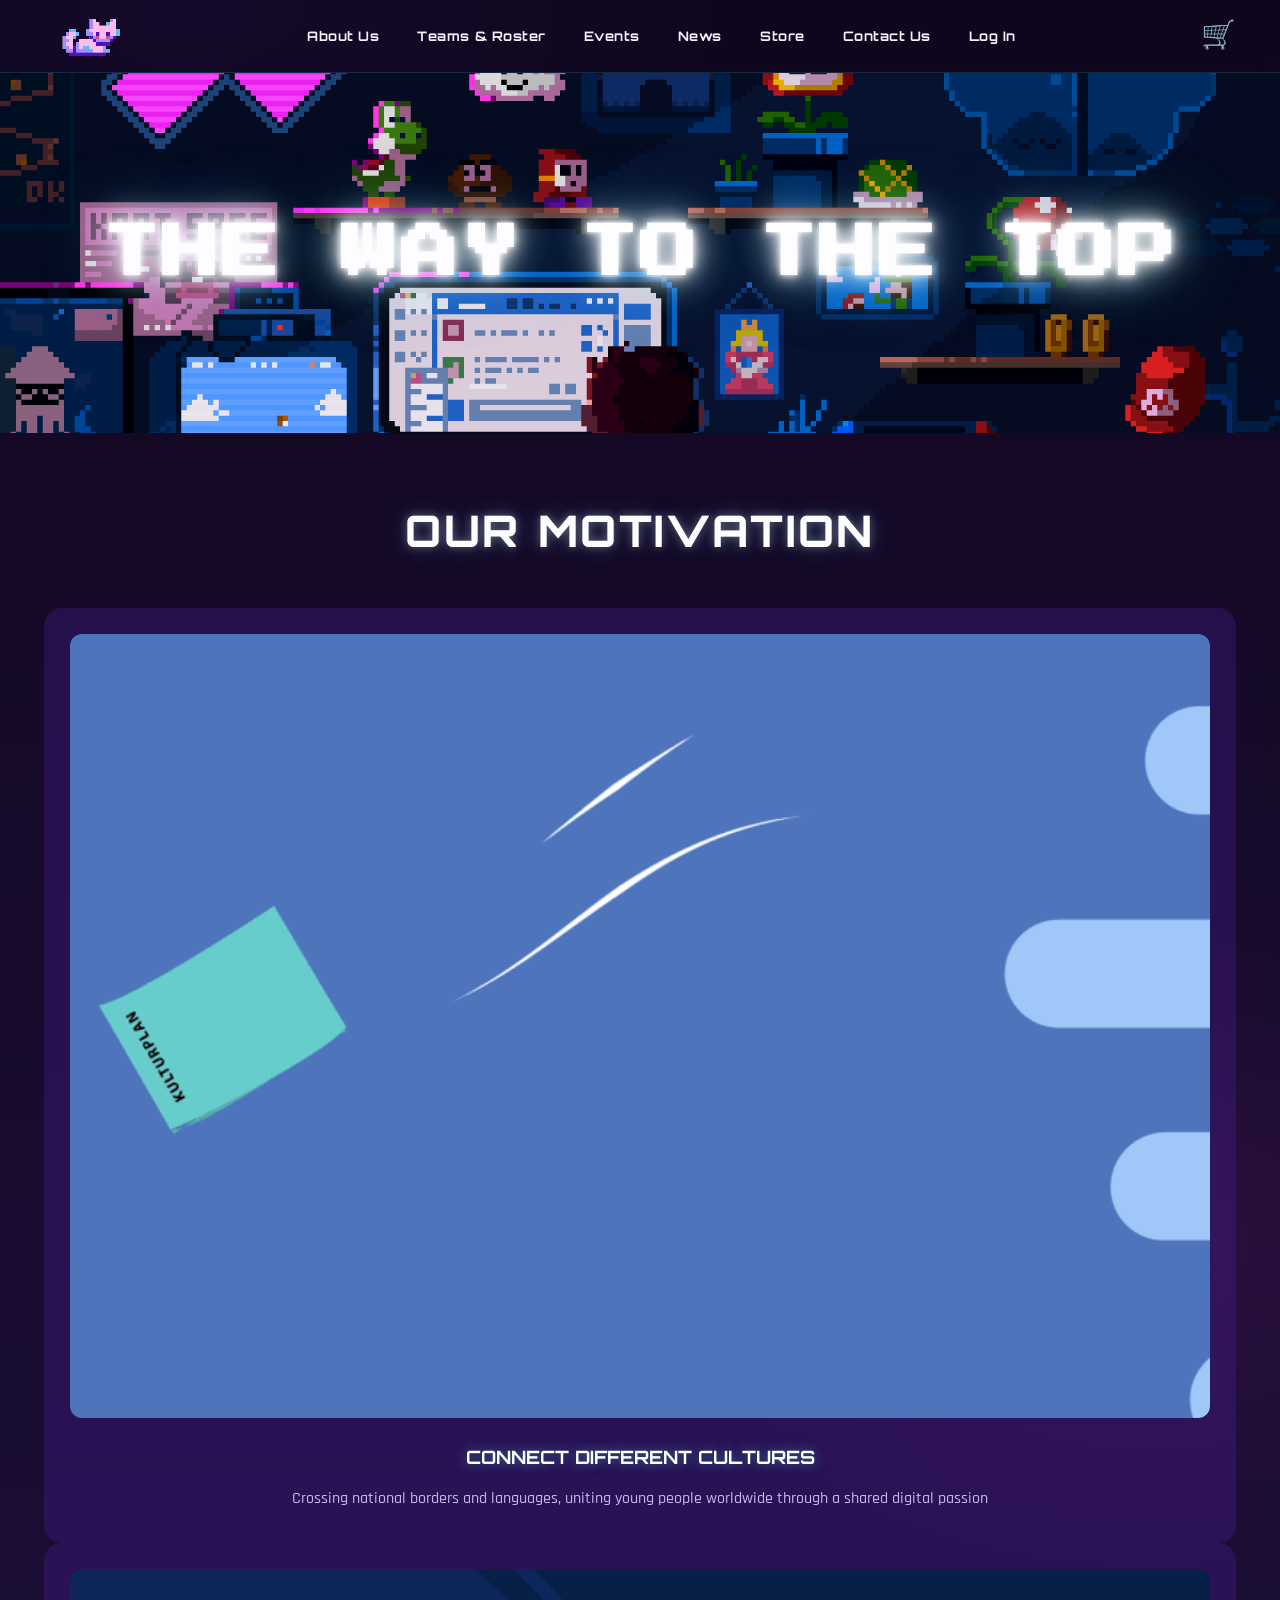
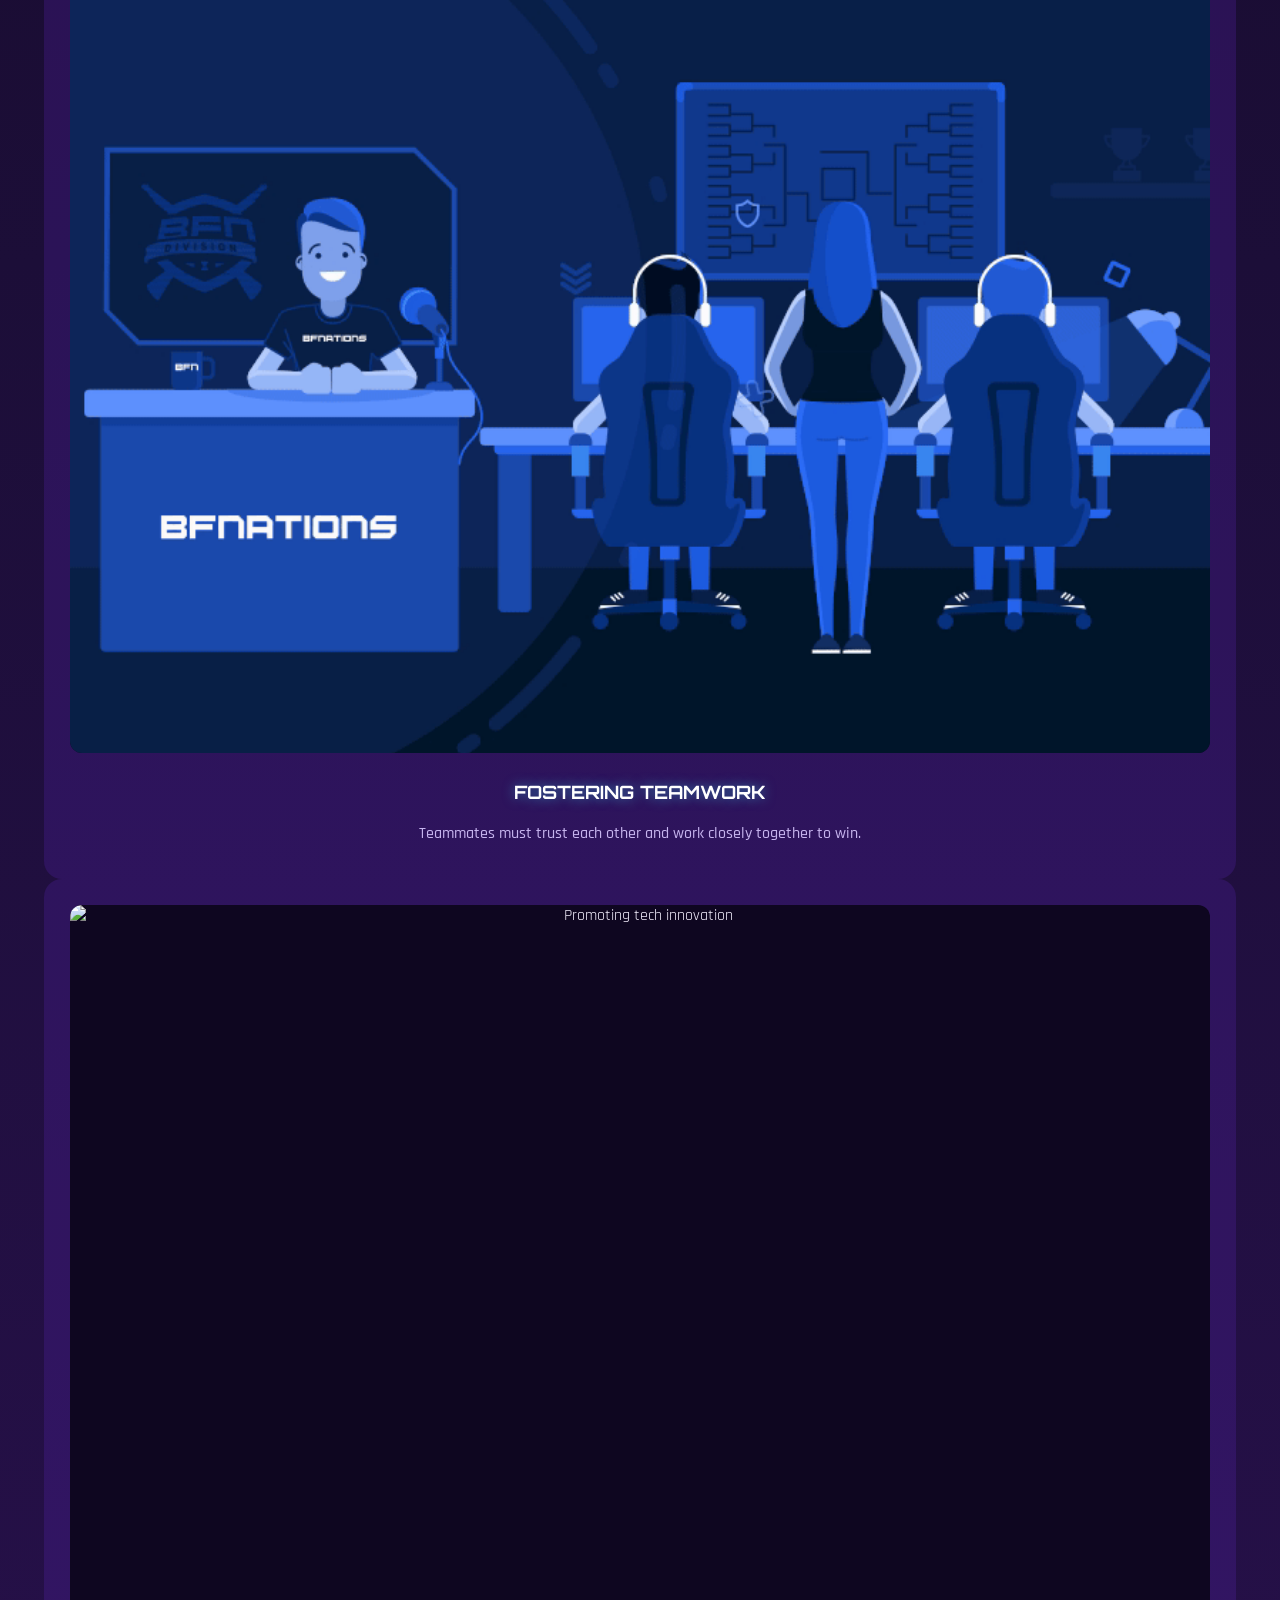
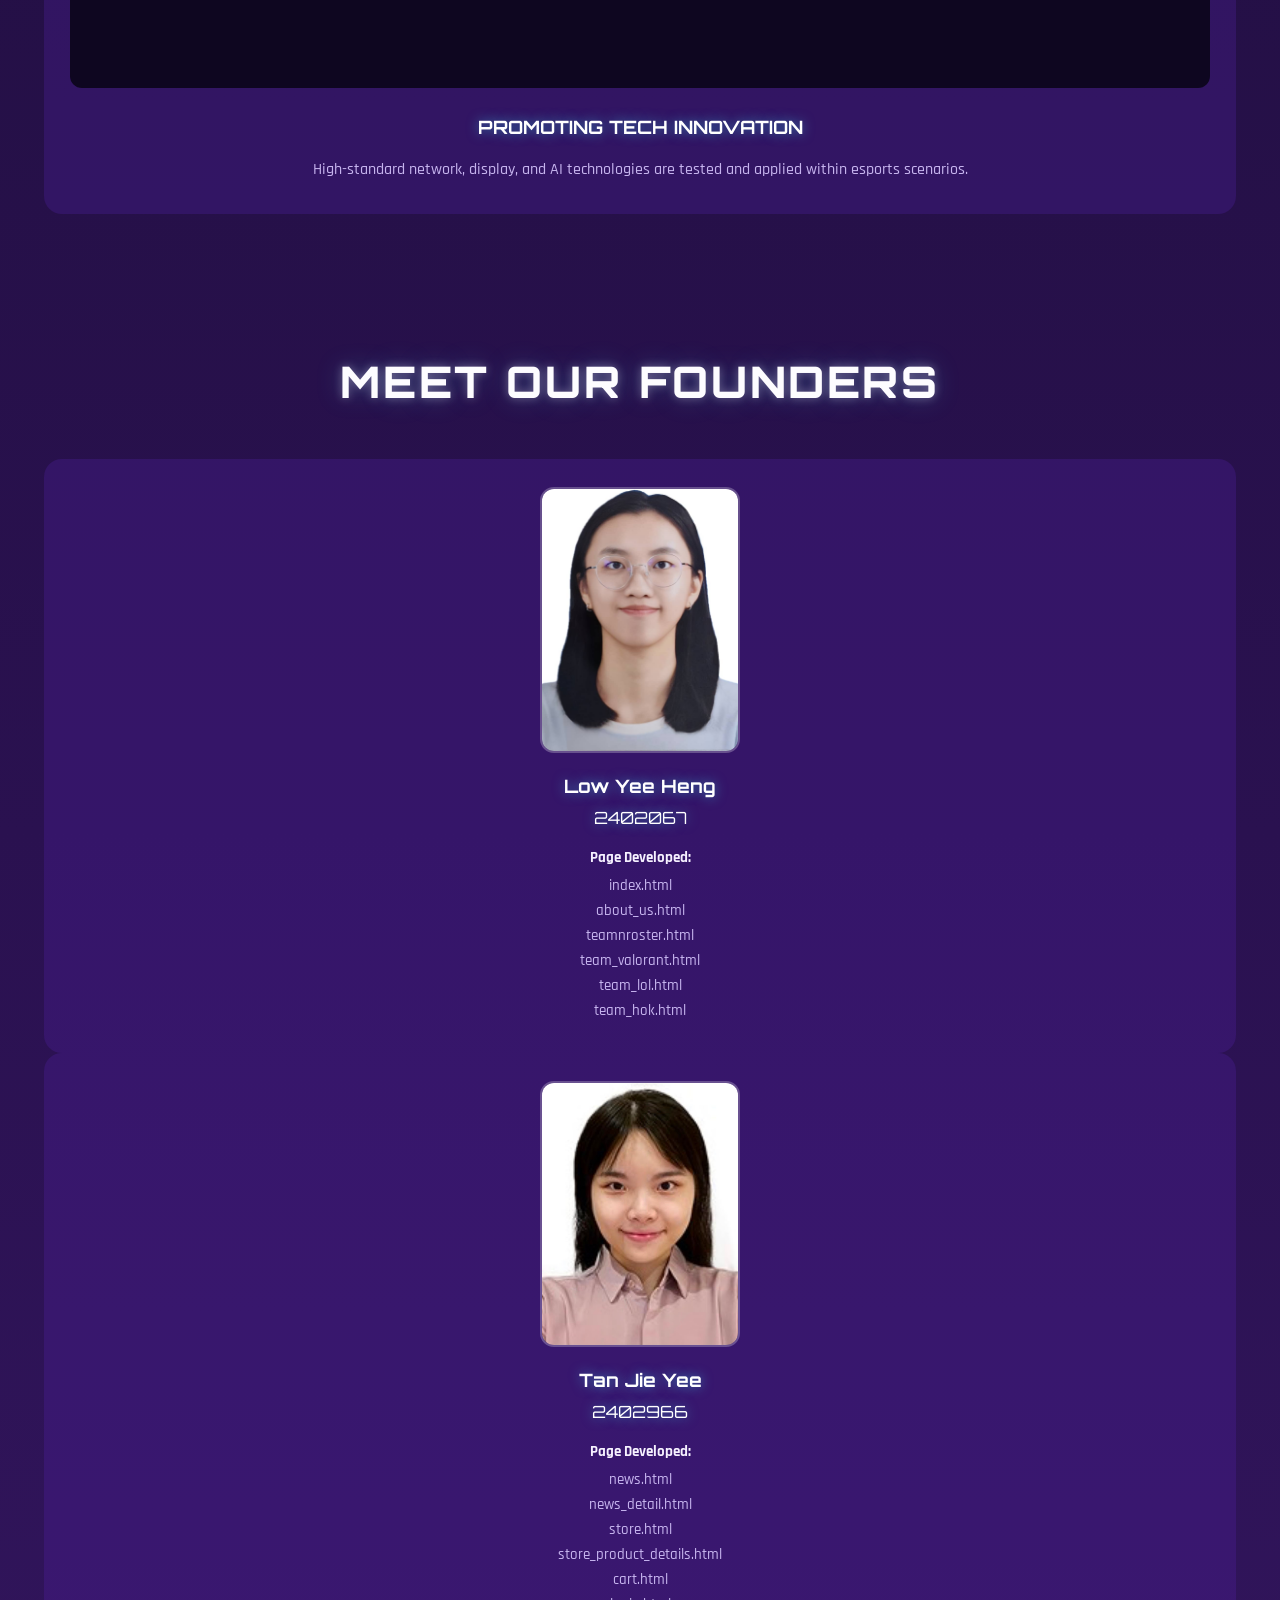
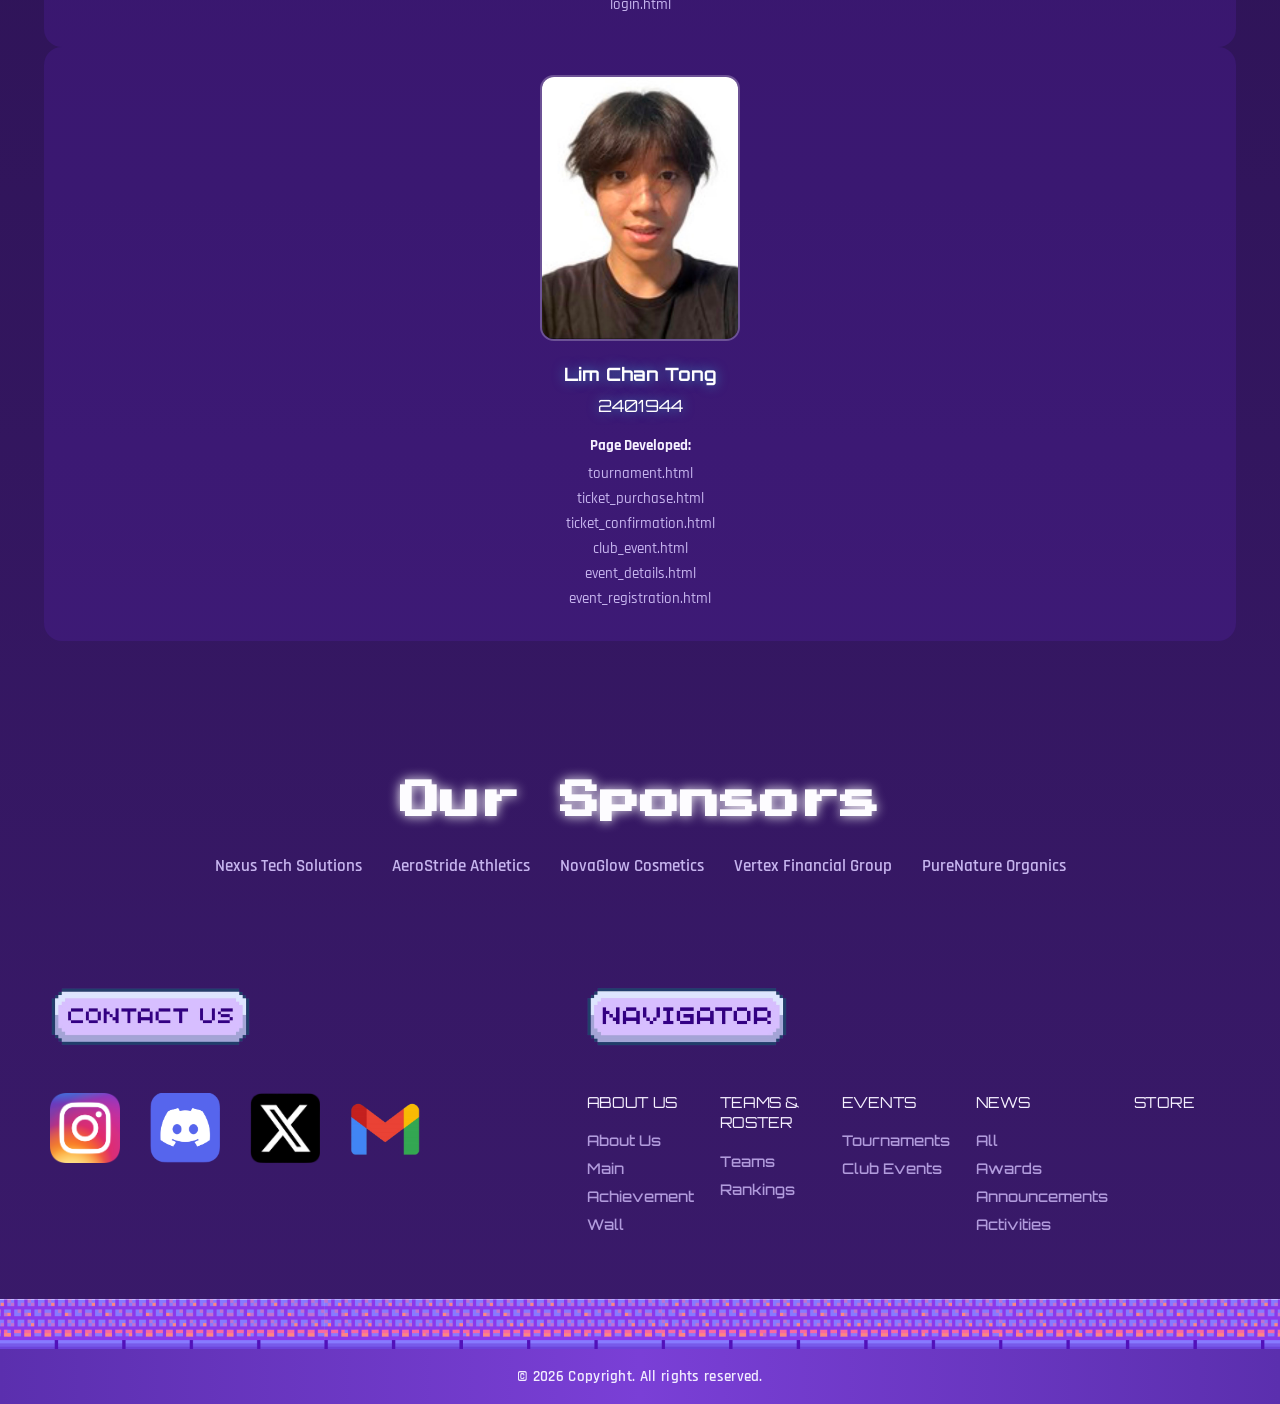
==== index.html @ 373fc05f "Add files via upload" ====
<!DOCTYPE html>
<html lang="en">

<head>
  <meta charset="UTF-8">
  <meta name="viewport" content="width=device-width, initial-scale=1.0">
  <title>Home Page | The Way To The Top</title>
  <link rel="stylesheet" href="asset/css/format.css">
  <link rel="stylesheet" href="https://fonts.googleapis.com">
  <link rel="stylesheet" href="https://fonts.gstatic.com" crossorigin>
  <link rel="stylesheet" href="https://fonts.googleapis.com/css2?family=Press+Start+2P&display=swap">
  <link
    href="https://fonts.googleapis.com/css2?family=Orbitron:wght@500;700;800;900&family=Press+Start+2P&family=Rajdhani:wght@400;500;600;700&display=swap"
    rel="stylesheet">
  <style>
    /* ---------- MOTIVATION ---------- */

    .motive-card {
      background: var(--card-bg);
      border-radius: 18px;
      padding: 26px 26px 32px;
      text-align: center;
      transition: transform .35s ease, box-shadow .35s ease, border-color .35s ease;
    }

    .motive-card:hover {
      transform: translateY(-10px);
      border-color: rgba(62, 230, 255, 0.7);
      box-shadow: 0 14px 40px rgba(0, 0, 0, 0.4), 0 0 22px rgba(62, 230, 255, 0.35), 0 0 46px rgba(255, 63, 240, 0.15);
    }

    .motive-card .img-wrap {
      border-radius: 12px;
      overflow: hidden;
      margin-bottom: 22px;
      aspect-ratio: 16/11;
      background: #0e0620;
    }

    .motive-card .img-wrap img {
      width: 100%;
      height: 100%;
      object-fit: cover;
    }

    .motive-card h3 {
      font-family: var(--font-display);
      font-weight: 700;
      font-size: 1.15rem;
      text-transform: uppercase;
      color: var(--neon-cyan);
      text-shadow: 0 0 12px rgba(62, 230, 255, 0.5);
      margin-bottom: 14px;
      line-height: 1.8;
    }

    .motive-card p {
      font-family: var(--font-body);
      color: var(--text-dim);
      font-size: 1.02rem;
      line-height: 1.5;
      font-weight: 500;
    }

    /* ---------- FOUNDERS ---------- */
    .founder-card {
      background: var(--card-bg);
      border-radius: 18px;
      padding: 28px 24px 30px;
      text-align: center;
      transition: transform .35s ease, box-shadow .35s ease, border-color .35s ease;
    }

    .founder-card:hover {
      transform: translateY(-10px);
      border-color: rgba(255, 63, 240, 0.65);
      box-shadow: 0 14px 40px rgba(0, 0, 0, 0.4), 0 0 22px rgba(255, 63, 240, 0.35), 0 0 46px rgba(62, 230, 255, 0.15);
    }

    .founder-card .photo-wrap {
      width: 200px;
      height: 266px;
      margin: 0 auto 20px;
      border-radius: 14px;
      overflow: hidden;
      border: 2px solid rgba(255, 255, 255, 0.25);
    }

    .founder-card .photo-wrap img {
      width: 100%;
      height: 100%;
      object-fit: cover;
    }

    .founder-card h3 {
      font-family: var(--font-display);
      font-weight: 700;
      font-size: 1.15rem;
      color: var(--neon-cyan);
      text-shadow: 0 0 12px rgba(62, 230, 255, 0.5);
      line-height: 1.4;
      margin-bottom: 2px;
    }

    .founder-card .founder-id {
      margin-top: 8px;
      display: block;
      font-family: var(--font-display);
      font-size: 1.05rem;
      color: var(--neon-cyan);
      text-shadow: 0 0 12px rgba(62, 230, 255, 0.5);
      margin-bottom: 20px;
    }

    .founder-card .dev-label {
      font-family: var(--font-body);
      font-weight: 700;
      color: var(--neon-white);
      font-size: 0.95rem;
      margin-bottom: 6px;
    }

    .founder-card .dev-list {
      font-family: var(--font-body);
      color: var(--text-dim);
      font-size: 0.92rem;
      line-height: 1.7;
      font-weight: 500;
    }

    @media (max-width: 860px) {
      .founder-card .photo-wrap {
        width: min(200px, 70vw);
        height: auto;
        aspect-ratio: 200 / 266;
      }

      .motive-card {
        padding: 22px 20px 28px;
      }
    }

    @media (max-width: 600px) {
      .motive-card h3,
      .founder-card h3 {
        font-size: 1rem;
      }

      .motive-card p,
      .founder-card .dev-list {
        font-size: 0.9rem;
      }

      .founder-card {
        padding: 22px 18px 26px;
      }
    }
  </style>
</head>

<body>

  <!-- ================= NAVBAR ================= -->
  <header class="navbar">
    <a href="index.html" class="nav-logo"><img src="asset/media/deco/logo.png" alt="Club logo"></a>
    <nav class="nav-links" id="navLinks">
      <a href="about_us.html">About Us</a>
      <a href="teamnroster.html">Teams &amp; Roster</a>
      <a href="tournament.html">Events</a>
      <a href="news.html">News</a>
      <a href="store.html">Store</a>
      <a href="index.html#contact-us">Contact Us</a>
      <a href="login.html" id="loginLink">Log In</a>
    </nav>
    <div class="nav-right">
      <a href="cart.html" class="cart-icon">🛒</a>
      <button class="nav-toggle" id="navToggle"><span></span><span></span><span></span></button>
    </div>
  </header>

  <section class="hero">
    <h1>The Way To The Top</h1>
  </section>

  <!-- ================= OUR MOTIVATION ================= -->
  <section id="motivation">
    <h2 class="section-title reveal">Our Motivation</h2>
    <div class="card-grid reveal">
      <article class="motive-card">
        <div class="img-wrap"><img src="asset/media/index/connectdc.gif" alt="Connect different cultures"></div>
        <h3>Connect Different Cultures</h3>
        <p>Crossing national borders and languages, uniting young people worldwide through a shared digital passion</p>
      </article>
      <article class="motive-card">
        <div class="img-wrap"><img src="asset/media/index/fosteringteamwork.gif" alt="Fostering teamwork"></div>
        <h3>Fostering Teamwork</h3>
        <p>Teammates must trust each other and work closely together to win.</p>
      </article>
      <article class="motive-card">
        <div class="img-wrap"><img src="asset/media/index/promotingtechi.gif" alt="Promoting tech innovation"></div>
        <h3>Promoting Tech Innovation</h3>
        <p>High-standard network, display, and AI technologies are tested and applied within esports scenarios.</p>
      </article>
    </div>
  </section>

  <!-- ================= MEET OUR FOUNDERS ================= -->
  <section id="founders">
    <h2 class="section-title reveal">Meet Our Founders</h2>
    <div class="card-grid reveal">
      <article class="founder-card">
        <div class="photo-wrap"><img src="asset/media/index/member1.png" alt="Low Yee Heng"></div>
        <h3>Low Yee Heng</h3>
        <span class="founder-id">2402067</span>
        <div class="dev-label">Page Developed:</div>
        <div class="dev-list">
          index.html<br>
          about_us.html<br>
          teamnroster.html<br>
          team_valorant.html<br>
          team_lol.html<br>
          team_hok.html
        </div>
      </article>
      <article class="founder-card">
        <div class="photo-wrap"><img src="asset/media/index/member2.png" alt="Tan Jie Yee"></div>
        <h3>Tan Jie Yee</h3>
        <span class="founder-id">2402966</span>
        <div class="dev-label">Page Developed:</div>
        <div class="dev-list">
          news.html<br>
          news_detail.html<br>
          store.html<br>
          store_product_details.html<br>
          cart.html<br>
          login.html
        </div>
      </article>
      <article class="founder-card">
        <div class="photo-wrap"><img src="asset/media/index/member3.png" alt="Lim Chan Tong"></div>
        <h3>Lim Chan Tong</h3>
        <span class="founder-id">2401944</span>
        <div class="dev-label">Page Developed:</div>
        <div class="dev-list">
          tournament.html<br>
          ticket_purchase.html<br>
          ticket_confirmation.html<br>
          club_event.html<br>
          event_details.html<br>
          event_registration.html<br>
        </div>
      </article>
    </div>
  </section>

  <!-- ================= OUR SPONSORS ================= -->
  <section id="sponsors">
    <h2 class="sponsors-title reveal">Our Sponsors</h2>
    <div class="sponsors-row reveal">
      <span>Nexus Tech Solutions</span>
      <span>AeroStride Athletics</span>
      <span>NovaGlow Cosmetics</span>
      <span>Vertex Financial Group</span>
      <span>PureNature Organics</span>
    </div>
  </section>

  <!-- ================= CONTACT US / NAVIGATOR ================= -->
  <section class="cn-section" id="contact-us">
    <div class="cn-grid reveal">

      <div>
        <div class="pill-btn">
          <img src="../asset/media/deco/contactus.png" alt="">
        </div>
        <div class="social-row">
          <a href="https://www.instagram.com" target="_blank" rel="noopener noreferrer">
            <img src="../asset/media/deco/ig_icon.png" alt="Instagram">
          </a>
          <a href="https://discord.com" target="_blank" rel="noopener noreferrer">
            <img src="../asset/media/deco/discord_icon.png" alt="Discord">
          </a>
          <a href="https://x.com" target="_blank" rel="noopener noreferrer">
            <img src="../asset/media/deco/x_icon.png" alt="X">
          </a>
          <a href="https://mail.google.com" target="_blank" rel="noopener noreferrer">
            <img src="../asset/media/deco/email_icon.png" alt="Email">
          </a>
        </div>
      </div>

      <div>
        <div class="pill-btn">
          <img src="../asset/media/deco/navigator.png" alt="">
        </div>
        <div class="sitemap-cols">
          <div class="sitemap-col">
            <h4><a href="about_us.html">About Us</a></h4>
            <ul>
              <li>About Us</li>
              <li>Main Achievement Wall</li>
            </ul>
          </div>
          <div class="sitemap-col">
            <h4><a href="teamnroster.html">Teams &amp; Roster</a></h4>
            <ul>
              <li>Teams</li>
              <li>Rankings</li>
            </ul>
          </div>
          <div class="sitemap-col">
            <h4><a href="tournament.html">Events</a></h4>
            <ul>
              <li>Tournaments</li>
              <li>Club Events</li>
            </ul>
          </div>
          <div class="sitemap-col">
            <h4><a href="news.html">News</a></h4>
            <ul>
              <li>All</li>
              <li>Awards</li>
              <li>Announcements</li>
              <li>Activities</li>
            </ul>
          </div>
          <div class="sitemap-col">
            <h4><a href="store.html">Store</a></h4>
          </div>
        </div>
      </div>
    </div>
  </section>

  <!-- ================= BRICK STRIP + COPYRIGHT ================= -->
  <div class="brick-strip"></div>
  <footer class="copyright-bar">
    &copy; 2026 Copyright. All rights reserved.
  </footer>

  <script src="asset/js/format.js"></script>

</body>

</html>
---- asset/css/format.css ----
:root {
    --bg-deep: #12071f;
    --bg-mid: #1c0e38;
    --bg-purple: #2a1150;
    --bg-purple-light: #3a1a6b;
    --neon-cyan: #ffffff;
    --neon-pink: #ff3ff0;
    --neon-white: #f6f1ff;
    --card-bg: rgba(84, 32, 168, 0.28);
    --card-border: rgba(62, 230, 255, 0.30);
    --pill-bg: #e9ddff;
    --pill-text: #241046;
    --text-dim: #c6b4ee;
    --text-dim-2: #b19bdc;
    --font-display: 'Orbitron', sans-serif;
    --font-body: 'Rajdhani', sans-serif;
    --font-pixel: 'Press Start 2P', cursive;
}

* {
    margin: 0;
    padding: 0;
    box-sizing: border-box;
}

html {
    scroll-behavior: smooth;
}

body {
    background:
        radial-gradient(ellipse 900px 500px at 15% 0%, rgba(58, 26, 107, 0.55), transparent 60%),
        radial-gradient(ellipse 900px 600px at 90% 20%, rgba(255, 63, 240, 0.08), transparent 55%),
        linear-gradient(180deg, var(--bg-deep) 0%, var(--bg-mid) 30%, var(--bg-purple) 65%, var(--bg-purple-light) 100%);
    color: var(--neon-white);
    font-family: var(--font-body);
    overflow-x: hidden;
}

a {
    color: inherit;
    text-decoration: none;
}

img {
    display: block;
    max-width: 100%;
}

ul {
    list-style: none;
}

/* ---------- NAV ---------- */
.navbar {
    position: sticky;
    top: 0;
    z-index: 100;
    display: flex;
    align-items: center;
    justify-content: space-between;
    padding: 14px 44px;
    background: rgba(15, 7, 30, 0.72);
    backdrop-filter: blur(10px);
    border-bottom: 1px solid rgba(62, 230, 255, 0.15);
}

.nav-logo {
    display: flex;
    align-items: center;
    gap: 10px;
}

.nav-logo img {
    margin-left: 15px;
    height: 44px;
    width: auto;
    image-rendering: pixelated;
}

.nav-links {
    display: flex;
    align-items: center;
    gap: 34px;
    font-family: var(--font-display);
    font-size: 0.82rem;
    font-weight: 700;
    letter-spacing: 0.04em;
}

.nav-links a {
    position: relative;
    padding: 6px 2px;
    color: var(--neon-white);
    transition: color .25s ease, text-shadow .25s ease;
    white-space: nowrap;
}

.nav-links a::after {
    content: '';
    position: absolute;
    left: 0;
    bottom: -4px;
    width: 0%;
    height: 2px;
    background: var(--neon-cyan);
    box-shadow: 0 0 8px var(--neon-cyan);
    transition: width .25s ease;
}

.nav-links a:hover {
    color: var(--neon-cyan);
    text-shadow: 0 0 10px rgba(62, 230, 255, 0.75);
}

.nav-links a:hover::after {
    width: 100%;
}

.nav-right {
    display: flex;
    align-items: center;
    gap: 26px;
}

.cart-icon {
    font-size: 28px;
    display: flex;
    align-items: center;
    position: relative;
    text-decoration: none !important;
}

.cart-icon:hover {
    transform: translateY(-2px);
}

.nav-toggle {
    display: none;
    flex-direction: column;
    gap: 5px;
    cursor: pointer;
    background: none;
    border: none;
}

.nav-toggle span {
    width: 26px;
    height: 2px;
    background: var(--neon-white);
}

/* ---------- HERO ---------- */
.hero {
    position: relative;
    min-height: 40vh;
    display: flex;
    align-items: center;
    justify-content: center;
    background: #0e0620 url('../media/deco/slogan.gif') center/cover no-repeat;
    text-align: center;
    overflow: hidden;
}

.hero h1 {
    position: relative;
    z-index: 2;
    font-family: var(--font-pixel);
    font-weight: 900;
    font-size: clamp(1.8rem, 5.2vw, 3.6rem);
    letter-spacing: 0.03em;
    text-transform: uppercase;
    color: #fdfcff;
    text-shadow: 0 0 6px #ffffff, 0 0 18px var(--neon-cyan), 0 0 36px var(--neon-cyan), 0 0 70px rgba(62, 230, 255, 0.55);
    padding: 0 20px;
}

section {
    padding: 70px 44px;
    position: relative;
}

.section-title {
    text-align: center;
    font-family: var(--font-display);
    font-weight: 800;
    font-size: clamp(1.8rem, 3.4vw, 2.8rem);
    letter-spacing: 0.06em;
    text-transform: uppercase;
    color: #fdfcff;
    text-shadow: 0 0 10px rgba(246, 241, 255, 0.35), 0 0 26px rgba(62, 230, 255, 0.25);
    margin-bottom: 50px;
}


/* ---------- SPONSORS ---------- */
.sponsors-title {
    text-align: center;
    font-family: var(--font-pixel);
    font-size: 2.5rem;
    color: #fdfcff;
    text-shadow: 0 0 12px var(--neon-cyan);
    margin-bottom: 14px;
}

.sponsors-cross {
    text-align: center;
    color: var(--neon-cyan);
    text-shadow: 0 0 10px var(--neon-cyan);
    font-size: 1rem;
    margin-bottom: 34px;
}

.sponsors-row {
    max-width: 1100px;
    margin: 0 auto;
    display: flex;
    flex-wrap: wrap;
    justify-content: center;
    gap: 20px 30px;
}

.sponsors-row span {
    margin-top: 20px;
    font-family: var(--font-body);
    font-weight: 600;
    font-size: 1.08rem;
    color: var(--text-dim);
}

.sponsors-row span:hover {
    color: var(--neon-white);
    text-shadow: 0 0 10px rgba(246, 241, 255, 0.6);
}

/* ---------- CONTACT / NAVIGATOR ---------- */
.cn-section {
    padding-top: 20px;
    padding-bottom: 20px;
}

.cn-grid {
    max-width: 1180px;
    margin: 0 auto;
    display: grid;
    grid-template-columns: 1fr 1.35fr;
    gap: 60px;
    align-items: start;
}

.pill-btn {
    display: inline-flex;
    align-items: center;
    gap: 10px;
    margin-bottom: 26px;
}

.pill-btn img {
    width: 200px;
    height: 100px;
    object-fit: contain;
}

.social-row {
    display: flex;
    gap: 30px;
}

.social-row a {
    width: 70px;
    height: 70px;
    overflow: hidden;
}

.social-row a img {
    width: 100%;
    height: 100%;
    object-fit: cover;
}

.social-row a:hover {
    transform: translateY(-4px);
    border-color: var(--neon-cyan);
    box-shadow: 0 0 16px rgba(62, 230, 255, 0.55);
}

.sitemap-cols {
    display: grid;
    grid-template-columns: repeat(5, 1fr);
    gap: 26px;
}

.sitemap-col h4 {
    font-family: var(--font-display);
    color: white;
    font-weight: 100;
    font-size: 0.95rem;
    letter-spacing: -0.02em;
    text-transform: uppercase;
    margin-bottom: 14px;
    line-height: 1.35;
}

.sitemap-col h4 a {
    color: var(--neon-white);
}

.sitemap-col h4 a:hover {
    color: var(--neon-pink);
    text-shadow: 0 0 10px rgba(255, 63, 240, 0.7);
}

.sitemap-col ul li {
    color: var(--text-dim-2);
    font-size: 0.92rem;
    font-weight: 500;
    line-height: 1.9;
    font-family: var(--font-display)
}

/* ---------- BRICK STRIP + FOOTER ---------- */
.brick-strip {
    height: 50px;
    width: 100%;
    background-image: url('../media/deco/brick_strip.png');
    background-repeat: repeat-x;
    background-size: auto 100%;
    margin-top: 40px;
}

.copyright-bar {
    background: linear-gradient(90deg, #5b2fae, #7a3fd6, #5b2fae);
    text-align: center;
    padding: 18px 20px;
    font-family: var(--font-body);
    font-weight: 600;
    font-size: 0.95rem;
    color: #f2ecff;
    letter-spacing: 0.02em;
}

.reveal {
    opacity: 0;
    transform: translateY(20px);
    transition: opacity 0.6s ease, transform 0.6s ease;
}

.reveal.visible {
    opacity: 1;
    transform: translateY(0);
}

/* ---------- RESPONSIVE ---------- */

@media (max-width: 1100px) {
    .navbar {
        padding: 14px 28px;
    }

    .nav-links {
        gap: 22px;
        font-size: 0.76rem;
    }

    section {
        padding-left: 30px;
        padding-right: 30px;
    }

    .cn-grid {
        gap: 40px;
    }

    .sitemap-cols {
        gap: 20px;
    }
}

@media (max-width: 860px) {
    .navbar {
        padding: 12px 22px;
    }

    .nav-logo img {
        margin-left: 0;
        height: 40px;
    }

    .nav-links {
        position: fixed;
        top: 64px;
        left: 0;
        right: 0;
        flex-direction: column;
        align-items: flex-start;
        gap: 0;
        width: 100%;
        max-height: calc(100vh - 64px);
        overflow-y: auto;
        background: rgba(15, 7, 30, 0.97);
        padding: 10px 30px 22px;
        border-bottom: 1px solid rgba(62, 230, 255, 0.2);
        transform: translateY(-130%);
        opacity: 0;
        pointer-events: none;
        transition: transform .3s ease, opacity .3s ease;
    }

    .nav-links.open {
        transform: translateY(0);
        opacity: 1;
        pointer-events: auto;
    }

    .nav-links a {
        padding: 12px 0;
        width: 100%;
    }

    .nav-toggle {
        display: flex;
    }

    .nav-right {
        gap: 16px;
    }

    section {
        padding: 55px 22px;
    }

    .hero {
        min-height: 35vh;
    }

    .cn-grid {
        grid-template-columns: 1fr;
        gap: 40px;
    }

    .sitemap-cols {
        grid-template-columns: repeat(3, minmax(0, 1fr));
        row-gap: 28px;
    }

    .card-grid {
        grid-template-columns: repeat(2, minmax(0, 1fr));
    }
}

@media (max-width: 600px) {
    .navbar {
        padding: 10px 16px;
    }

    .nav-logo img {
        height: 34px;
    }

    .cart-icon {
        font-size: 24px;
    }

    .nav-toggle span {
        width: 23px;
    }

    .nav-links {
        top: 54px;
        max-height: calc(100vh - 54px);
        padding-left: 20px;
        padding-right: 20px;
    }

    .hero {
        min-height: 30vh;
        background-position: center;
    }

    .hero h1 {
        font-size: clamp(1.35rem, 7vw, 2.2rem);
        padding: 0 12px;
    }

    section {
        padding: 45px 16px;
    }

    .section-title {
        font-size: clamp(1.45rem, 6vw, 2.1rem);
        margin-bottom: 35px;
    }

    .sponsors-title {
        font-size: clamp(1.5rem, 7vw, 2.2rem);
    }

    .sponsors-row {
        gap: 12px 20px;
    }

    .sponsors-row span {
        font-size: 0.95rem;
    }

    .cn-grid {
        gap: 30px;
    }

    .pill-btn img {
        width: min(200px, 80vw);
        height: auto;
    }

    .social-row {
        gap: 16px;
        flex-wrap: wrap;
    }

    .social-row a {
        width: 58px;
        height: 58px;
    }

    .sitemap-cols {
        grid-template-columns: repeat(2, minmax(0, 1fr));
        gap: 24px 16px;
    }

    .sitemap-col h4 {
        font-size: 0.82rem;
    }

    .sitemap-col ul li {
        font-size: 0.82rem;
        line-height: 1.7;
    }

    .brick-strip {
        height: 35px;
        margin-top: 25px;
    }

    .copyright-bar {
        padding: 14px 12px;
        font-size: 0.82rem;
    }
}

@media (max-width: 420px) {
    .sitemap-cols {
        grid-template-columns: 1fr;
    }

    .social-row {
        gap: 12px;
    }

    .social-row a {
        width: 52px;
        height: 52px;
    }

    .hero h1 {
        font-size: 1.25rem;
    }

    .section-title {
        font-size: 1.35rem;
    }
}

/* Prevent long text, images and grid items from forcing horizontal overflow */
section,
.cn-grid,
.sitemap-cols,
.sponsors-row,
.navbar,
.nav-links,
.card-grid {
    min-width: 0;
}

h1,
h2,
h3,
h4,
p,
a,
li,
span {
    overflow-wrap: break-word;
}
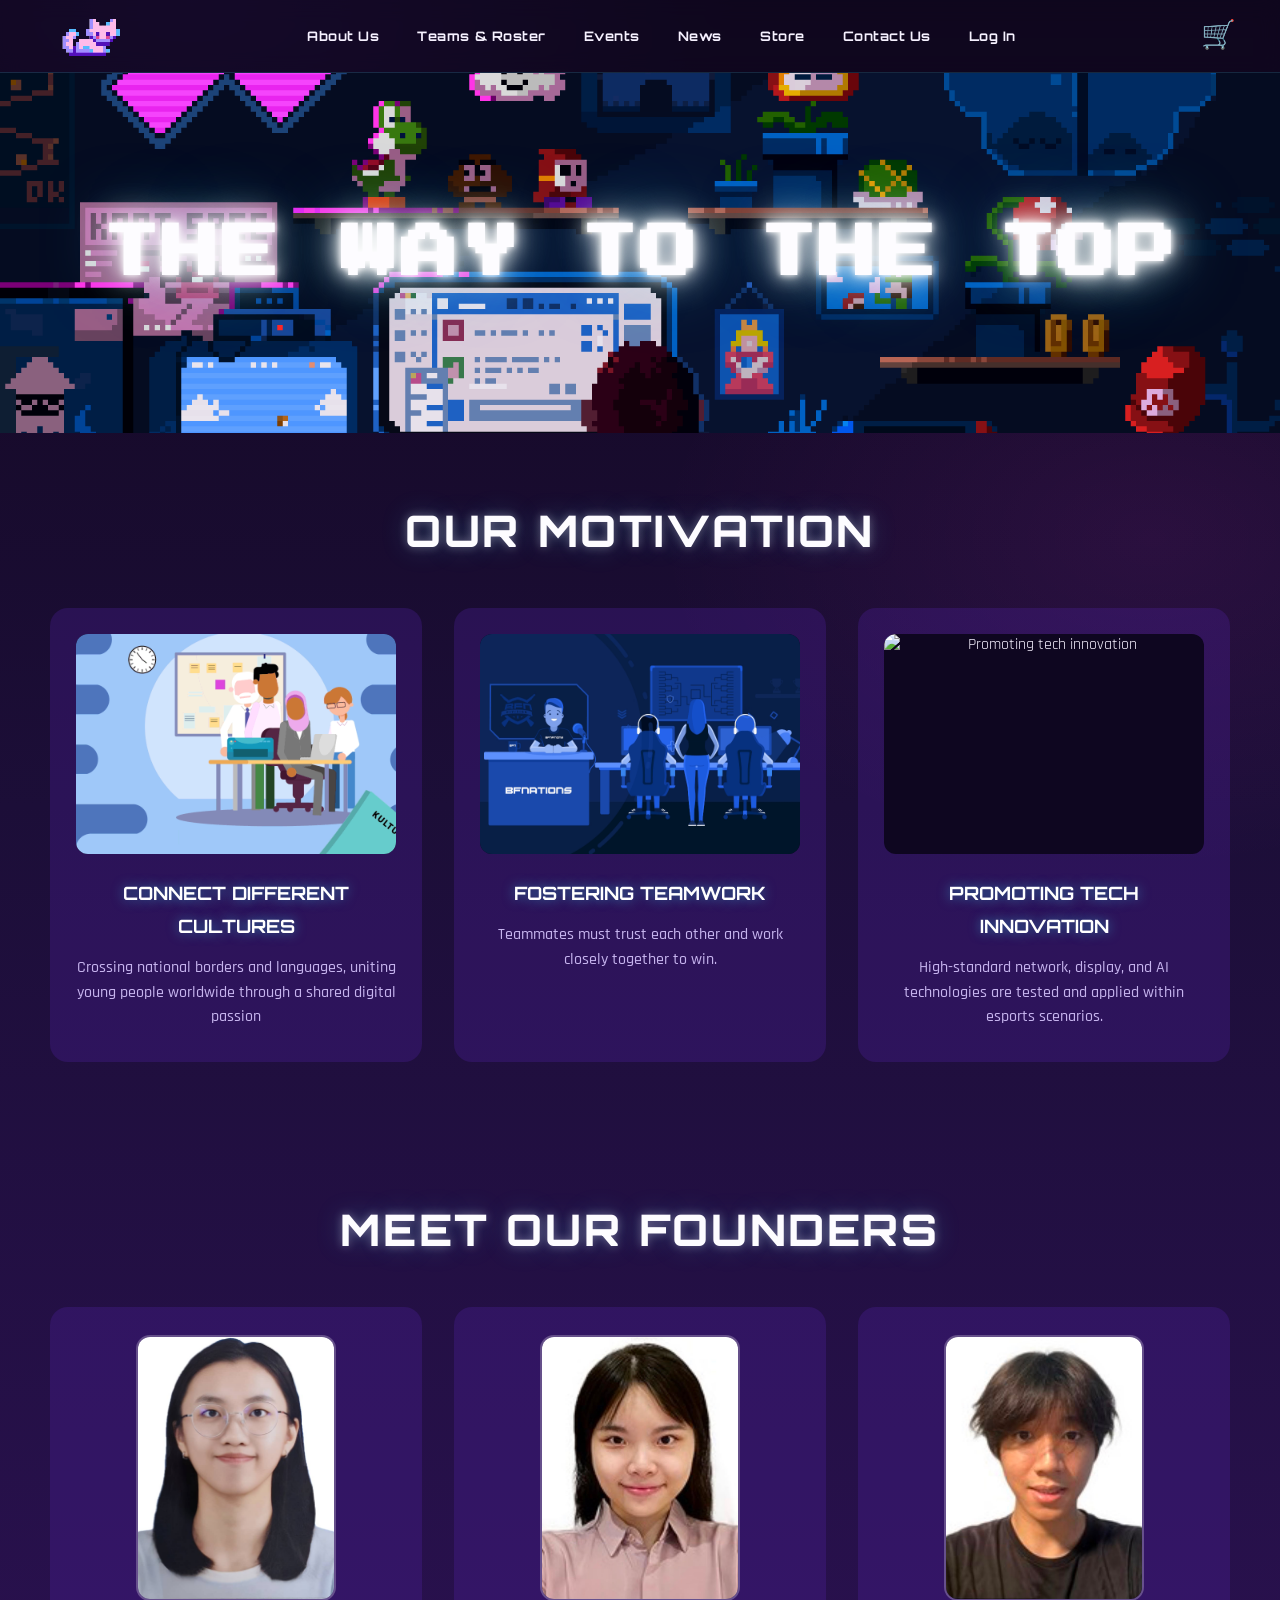
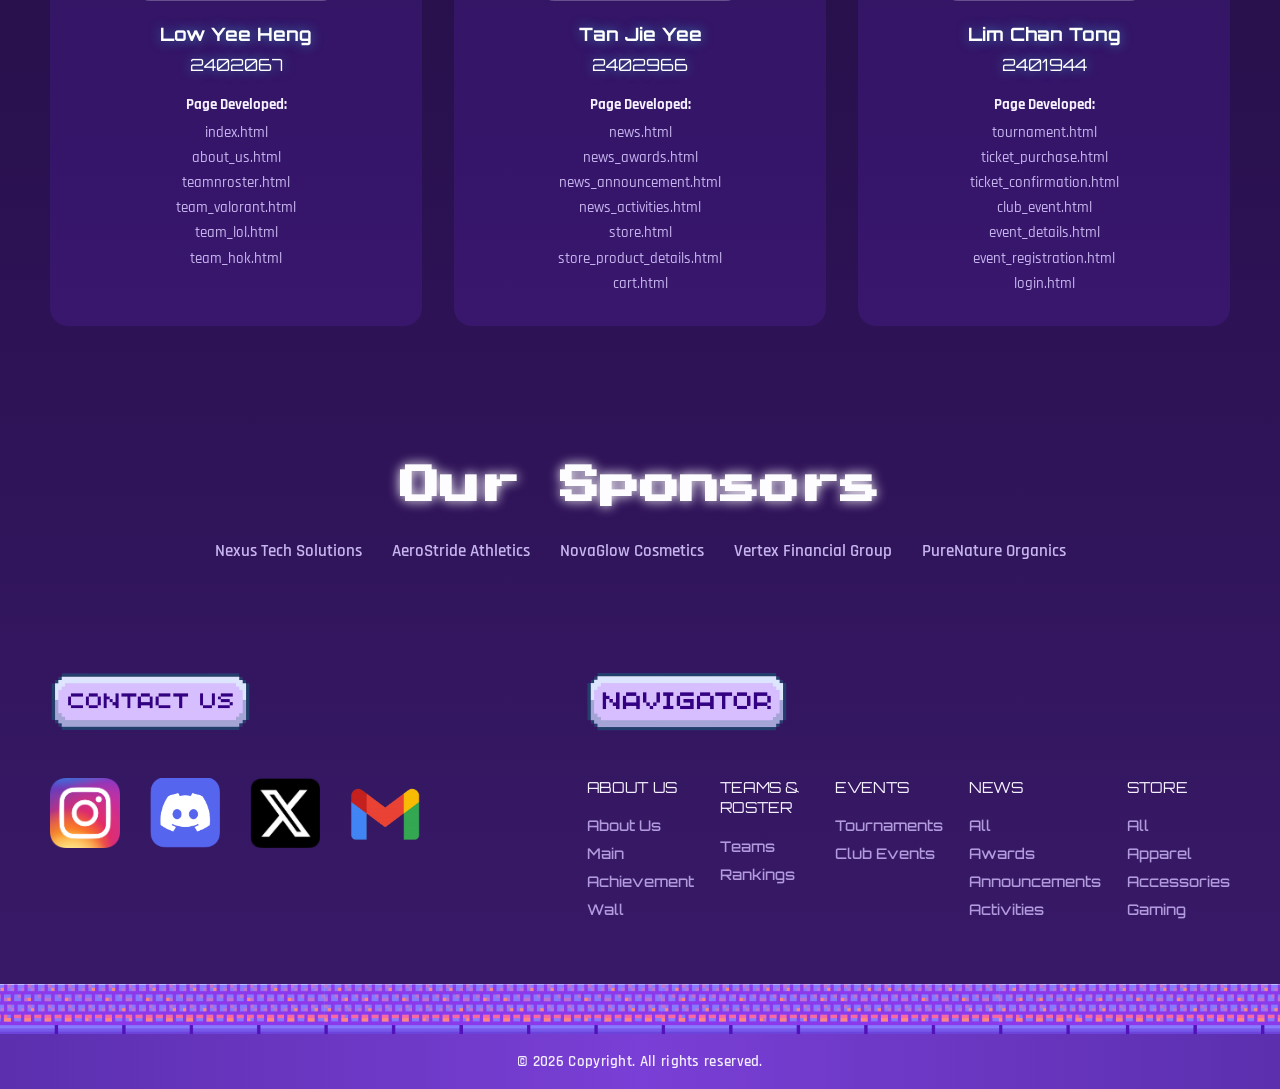
==== commit f51aab97: "Update index.html" ====
--- a/index.html
+++ b/index.html
@@ -14,6 +14,14 @@
     rel="stylesheet">
   <style>
     /* ---------- MOTIVATION ---------- */
+    .card-grid {
+      width: 100%;
+      max-width: 1180px;
+      margin: 0 auto;
+      display: grid;
+      grid-template-columns: repeat(3, minmax(0, 1fr));
+      gap: 32px;
+    }
 
     .motive-card {
       background: var(--card-bg);
@@ -128,31 +136,88 @@
       font-weight: 500;
     }
 
-    @media (max-width: 860px) {
-      .founder-card .photo-wrap {
-        width: min(200px, 70vw);
-        height: auto;
-        aspect-ratio: 200 / 266;
+    /* ---------- RESPONSIVE ---------- */
+
+    @media (max-width: 980px) {
+      .card-grid {
+        grid-template-columns: repeat(2, minmax(0, 1fr));
+        gap: 24px;
       }
 
       .motive-card {
         padding: 22px 20px 28px;
       }
+
+      .motive-card h3 {
+        font-size: 1.05rem;
+      }
+
+      .motive-card p {
+        font-size: 0.98rem;
+      }
+
+      .founder-card {
+        padding: 24px 20px 28px;
+      }
+
+      .founder-card .photo-wrap {
+        width: 180px;
+        height: 240px;
+      }
     }
 
     @media (max-width: 600px) {
-      .motive-card h3,
+      .card-grid {
+        grid-template-columns: 1fr;
+        gap: 20px;
+      }
+
+      .motive-card {
+        padding: 20px 18px 26px;
+      }
+
+      .motive-card h3 {
+        font-size: 1rem;
+      }
+
+      .motive-card p {
+        font-size: 0.95rem;
+      }
+
+      .founder-card {
+        padding: 22px 18px 26px;
+      }
+
+      .founder-card .photo-wrap {
+        width: 160px;
+        height: 213px;
+      }
+
       .founder-card h3 {
         font-size: 1rem;
       }
 
-      .motive-card p,
+      .founder-card .founder-id {
+        font-size: 0.95rem;
+      }
+
       .founder-card .dev-list {
-        font-size: 0.9rem;
+        font-size: 0.88rem;
+      }
+    }
+
+    @media (max-width: 420px) {
+      .motive-card {
+        padding: 18px 15px 24px;
       }
 
       .founder-card {
-        padding: 22px 18px 26px;
+        padding: 20px 15px 24px;
+      }
+
+      .founder-card .photo-wrap {
+        width: 145px;
+        height: 193px;
       }
     }
   </style>
@@ -166,7 +231,7 @@
     <nav class="nav-links" id="navLinks">
       <a href="about_us.html">About Us</a>
       <a href="teamnroster.html">Teams &amp; Roster</a>
-      <a href="tournament.html">Events</a>
+      <a href="event.html">Events</a>
       <a href="news.html">News</a>
       <a href="store.html">Store</a>
       <a href="index.html#contact-us">Contact Us</a>
@@ -229,11 +294,12 @@
         <div class="dev-label">Page Developed:</div>
         <div class="dev-list">
           news.html<br>
-          news_detail.html<br>
+          news_awards.html<br>
+          news_announcement.html<br>
+          news_activities.html<br>
           store.html<br>
           store_product_details.html<br>
-          cart.html<br>
-          login.html
+          cart.html
         </div>
       </article>
       <article class="founder-card">
@@ -248,6 +314,7 @@
           club_event.html<br>
           event_details.html<br>
           event_registration.html<br>
+          login.html
         </div>
       </article>
     </div>
@@ -309,7 +376,7 @@
             </ul>
           </div>
           <div class="sitemap-col">
-            <h4><a href="tournament.html">Events</a></h4>
+            <h4><a href="event.html">Events</a></h4>
             <ul>
               <li>Tournaments</li>
               <li>Club Events</li>
@@ -326,6 +393,12 @@
           </div>
           <div class="sitemap-col">
             <h4><a href="store.html">Store</a></h4>
+            <ul>
+              <li>All</li>
+              <li>Apparel</li>
+              <li>Accessories</li>
+              <li>Gaming</li>
+            </ul>
           </div>
         </div>
       </div>
@@ -342,4 +415,4 @@
 
 </body>
 
-</html>+</html>
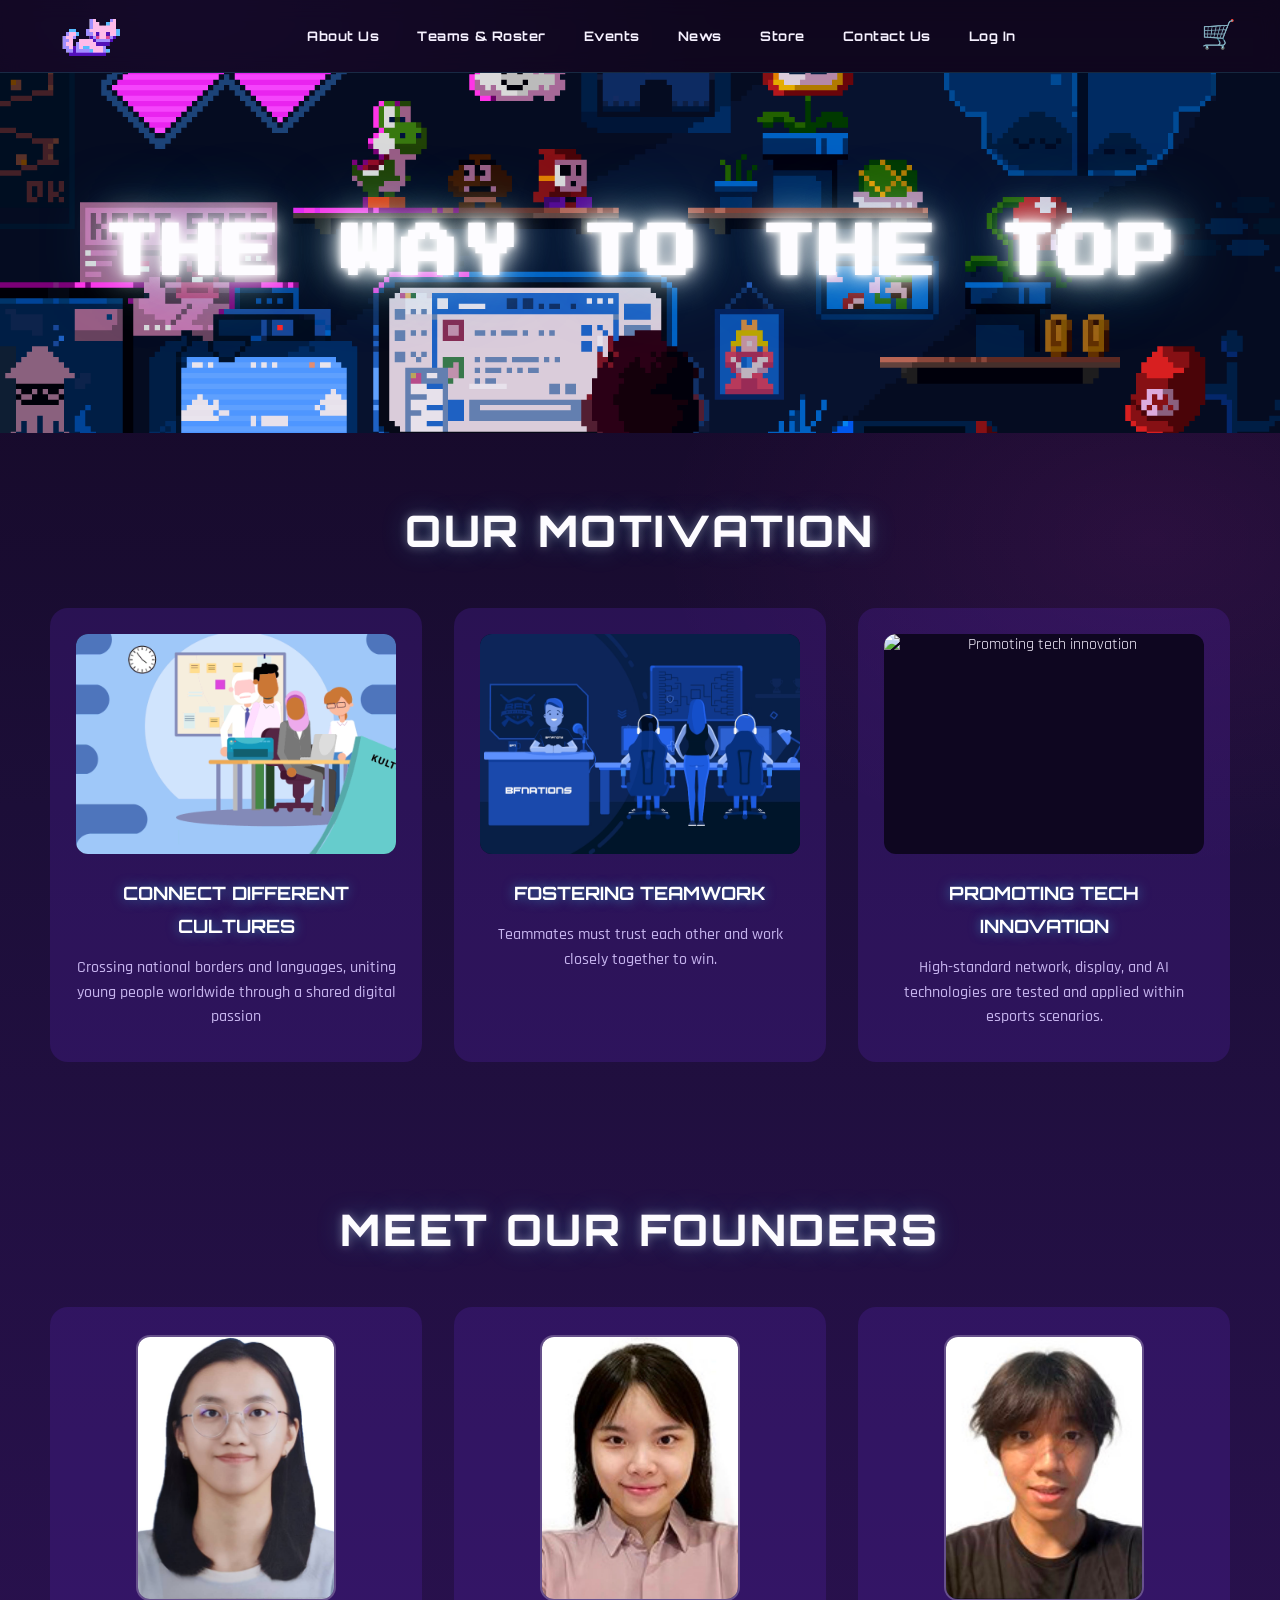
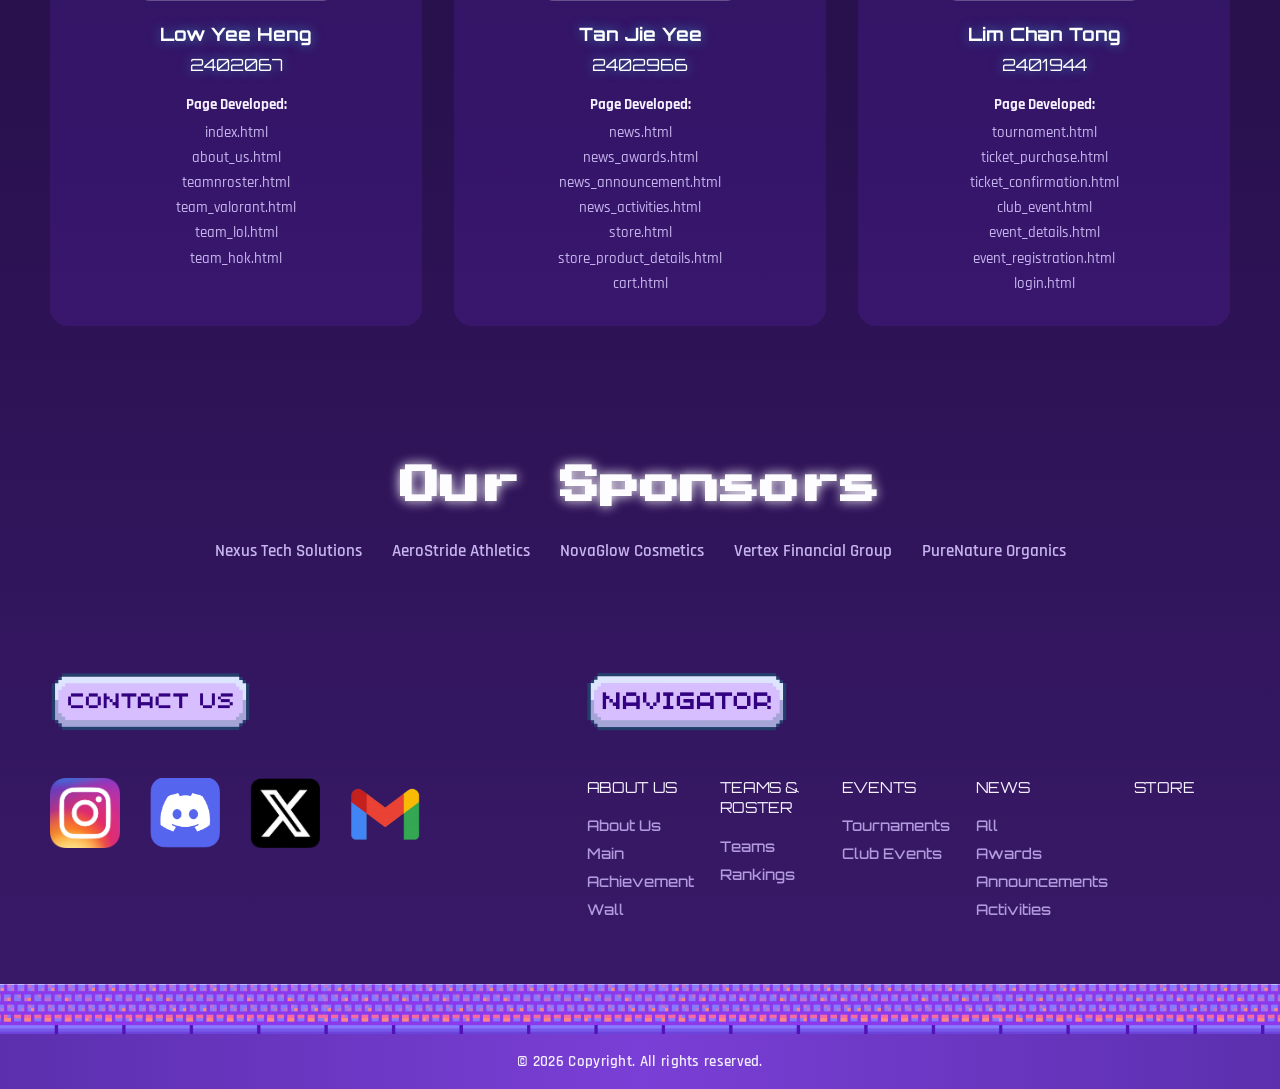
==== commit 1dd519da: "Update index.html" ====
--- a/index.html
+++ b/index.html
@@ -332,33 +332,33 @@
     </div>
   </section>
 
-  <!-- ================= CONTACT US / NAVIGATOR ================= -->
+    <!-- ================= CONTACT US / NAVIGATOR ================= -->
   <section class="cn-section" id="contact-us">
     <div class="cn-grid reveal">
 
       <div>
         <div class="pill-btn">
-          <img src="../asset/media/deco/contactus.png" alt="">
+          <img src="asset/media/deco/contactus.png" alt="">
         </div>
         <div class="social-row">
           <a href="https://www.instagram.com" target="_blank" rel="noopener noreferrer">
-            <img src="../asset/media/deco/ig_icon.png" alt="Instagram">
+            <img src="asset/media/deco/ig_icon.png" alt="Instagram">
           </a>
           <a href="https://discord.com" target="_blank" rel="noopener noreferrer">
-            <img src="../asset/media/deco/discord_icon.png" alt="Discord">
+            <img src="asset/media/deco/discord_icon.png" alt="Discord">
           </a>
           <a href="https://x.com" target="_blank" rel="noopener noreferrer">
-            <img src="../asset/media/deco/x_icon.png" alt="X">
+            <img src="asset/media/deco/x_icon.png" alt="X">
           </a>
           <a href="https://mail.google.com" target="_blank" rel="noopener noreferrer">
-            <img src="../asset/media/deco/email_icon.png" alt="Email">
+            <img src="asset/media/deco/email_icon.png" alt="Email">
           </a>
         </div>
       </div>
 
       <div>
         <div class="pill-btn">
-          <img src="../asset/media/deco/navigator.png" alt="">
+          <img src="asset/media/deco/navigator.png" alt="">
         </div>
         <div class="sitemap-cols">
           <div class="sitemap-col">
@@ -376,7 +376,7 @@
             </ul>
           </div>
           <div class="sitemap-col">
-            <h4><a href="event.html">Events</a></h4>
+            <h4><a href="tournament.html">Events</a></h4>
             <ul>
               <li>Tournaments</li>
               <li>Club Events</li>
@@ -393,12 +393,6 @@
           </div>
           <div class="sitemap-col">
             <h4><a href="store.html">Store</a></h4>
-            <ul>
-              <li>All</li>
-              <li>Apparel</li>
-              <li>Accessories</li>
-              <li>Gaming</li>
-            </ul>
           </div>
         </div>
       </div>
